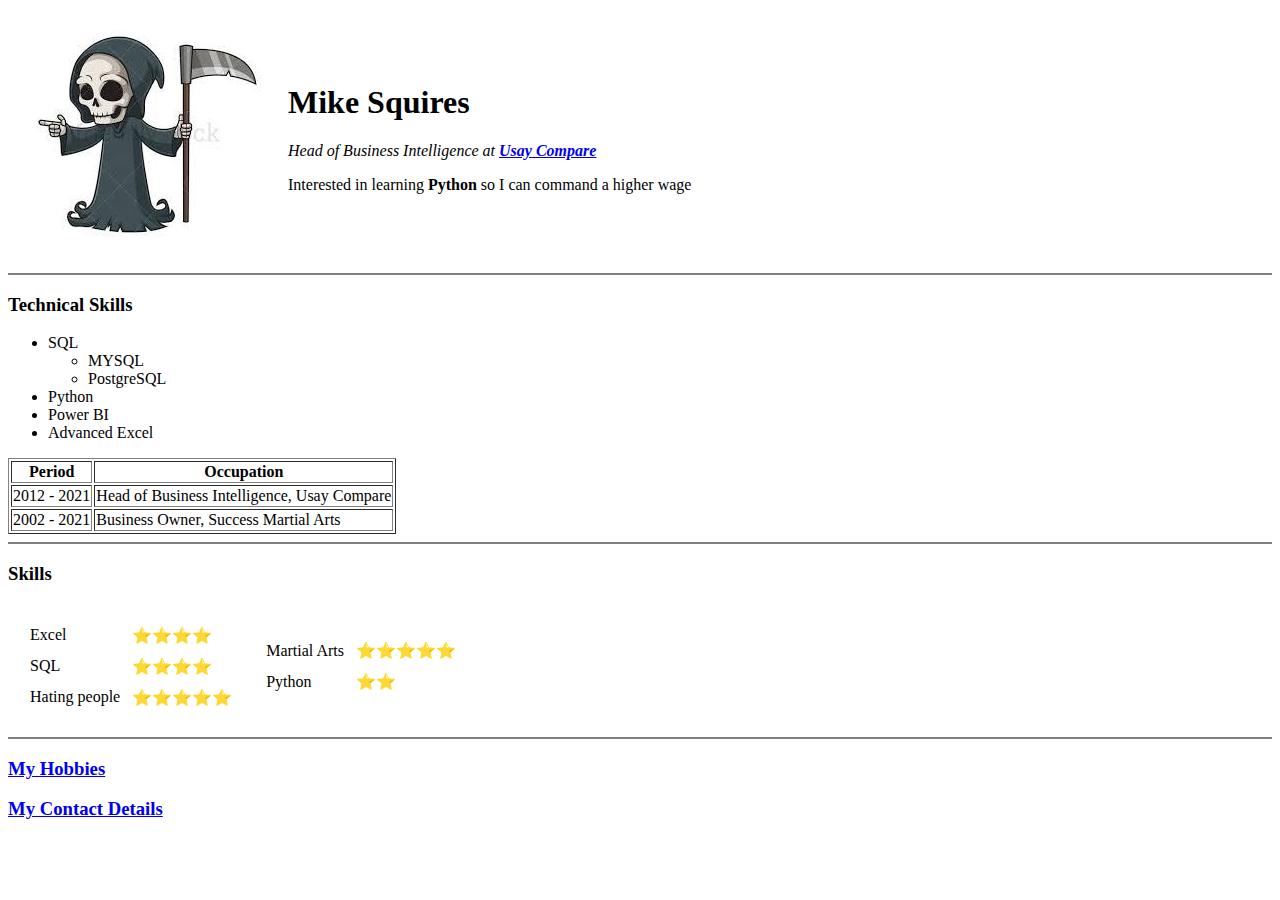
==== index.html @ 6a5ef8bc "Add initial cv website files" ====
<!DOCTYPE html>
<html lang="en">
<head>
    <meta charset="UTF-8">
    <title>Mike's Personal Site</title>
</head>
<body>
    <table cellspacing="20">
        <tr>
            <td><img src="death.JPG" alt="Death"></td>
            <td>
                <h1>Mike Squires</h1>
                <p><em>Head of Business Intelligence at <strong><a href="https://www.usaycompare.com">Usay Compare</a></strong></em></p>
                <p>Interested in learning <strong>Python</strong> so I can command a higher wage</p>
            </td>
        </tr>
    </table>
    <hr size="2" noshade>
    <h3>Technical Skills</h3>
    <ul>
        <li>SQL</li>
        <ul>
            <li>MYSQL</li>
            <li>PostgreSQL</li>
        </ul>
        <li>Python</li>
        <li>Power BI</li>
        <li>Advanced Excel</li>
    </ul>
    <table border="1">
        <thead>
            <tr>
                <th>Period</th>
                <th>Occupation</th>
            </tr>
        </thead>
        <tbody>
            <tr>
                <td>2012 - 2021</td>
                <td>Head of Business Intelligence, Usay Compare</td>
            </tr>
            <tr>
                <td>2002 - 2021</td>
                <td>Business Owner, Success Martial Arts</td>
            </tr>
        </tbody>
        <tfoot>

        </tfoot>
    </table>
    <hr size="2" noshade>
    <h3>Skills</h3>
    <table cellspacing="10">
        <tr>
            <td>
                <table cellspacing="10">
                    <tr>
                        <td>Excel</td>
                        <td>⭐⭐⭐⭐</td>
                    </tr>
                    <tr>
                        <td>SQL</td>
                        <td>⭐⭐⭐⭐</td>
                    </tr>
                    <tr>
                        <td>Hating people</td>
                        <td>⭐⭐⭐⭐⭐</td>
                    </tr>
                </table>
            </td>
            <td>
                <table cellspacing="10">
                    <tr>
                        <td>Martial Arts</td>
                        <td>⭐⭐⭐⭐⭐</td>
                    </tr>
                    <tr>
                        <td>Python</td>
                        <td>⭐⭐</td>
                    </tr>
                </table>
            </td>
        </tr>
    </table>

    <hr size="2" noshade>
    <h3><a href="hobbies.html">My Hobbies</a></h3>
    <h3><a href="contact.html">My Contact Details</a></h3>



</body>
</html>
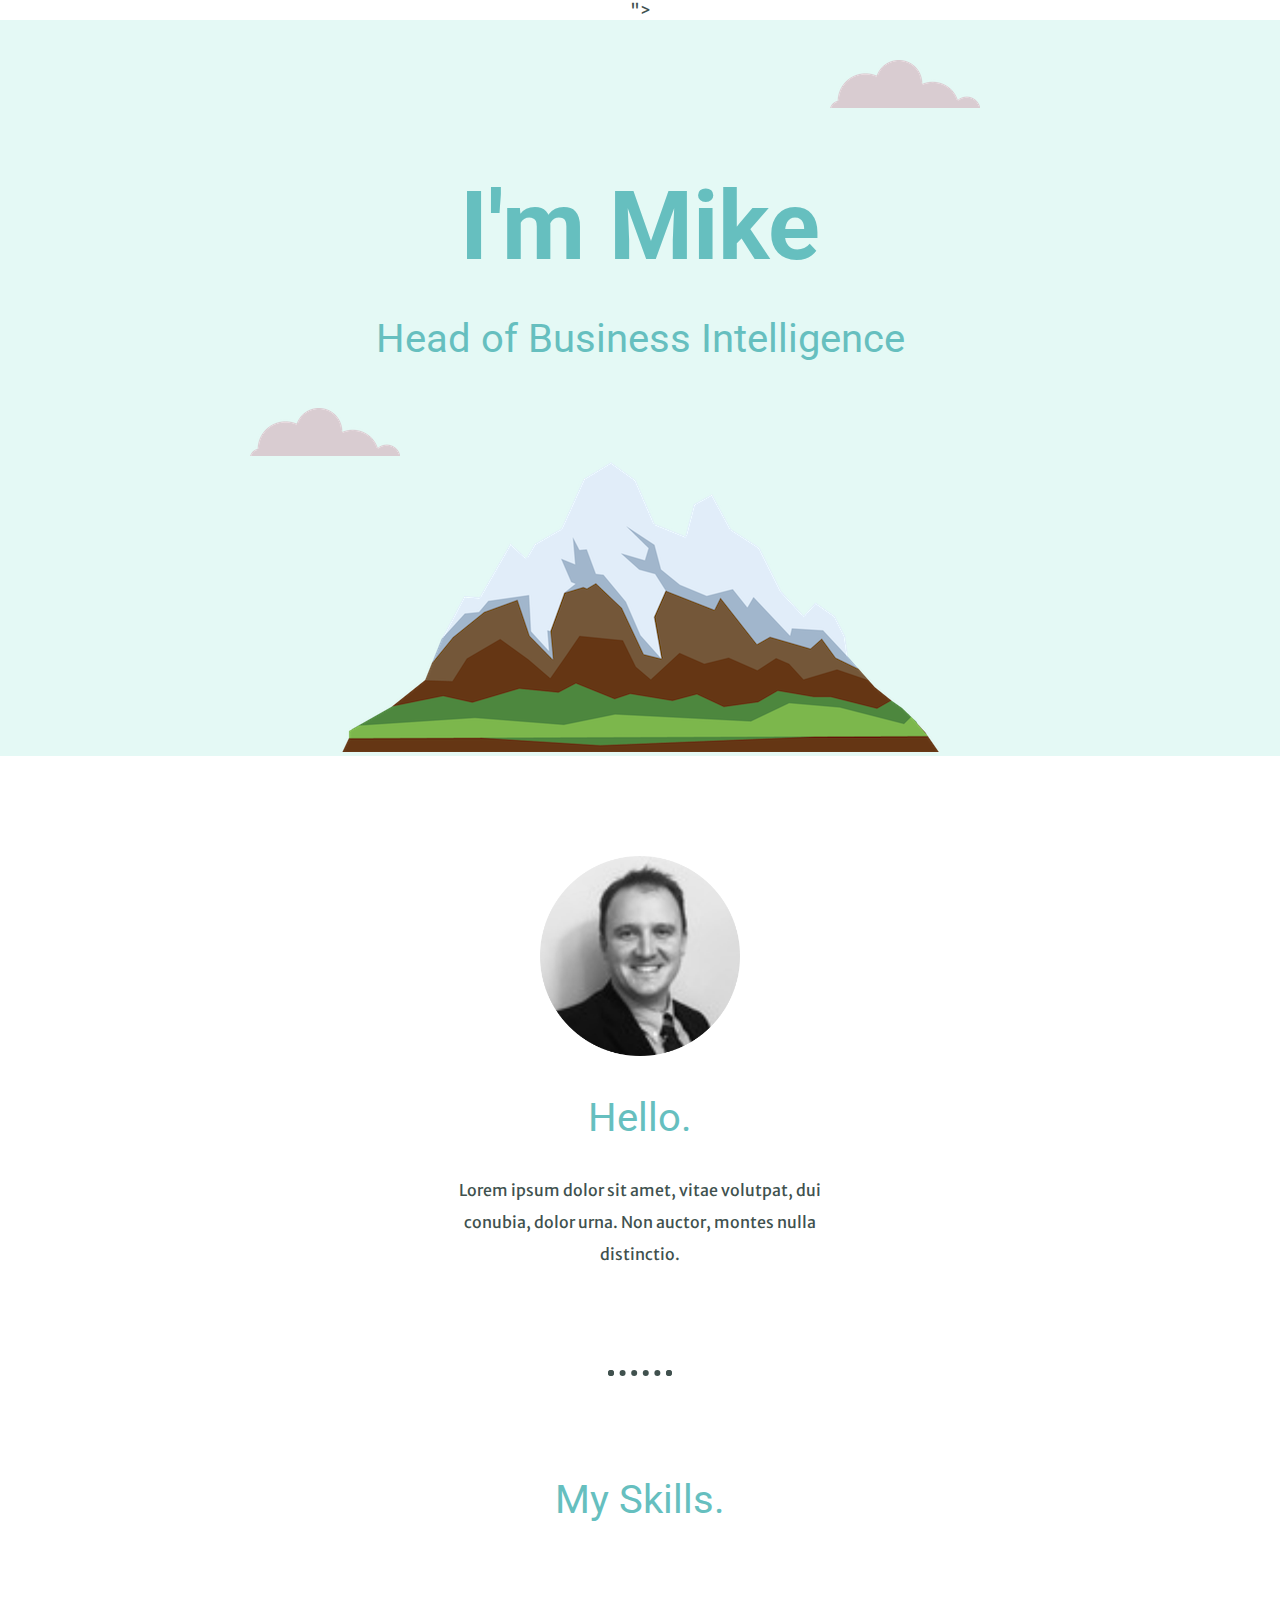
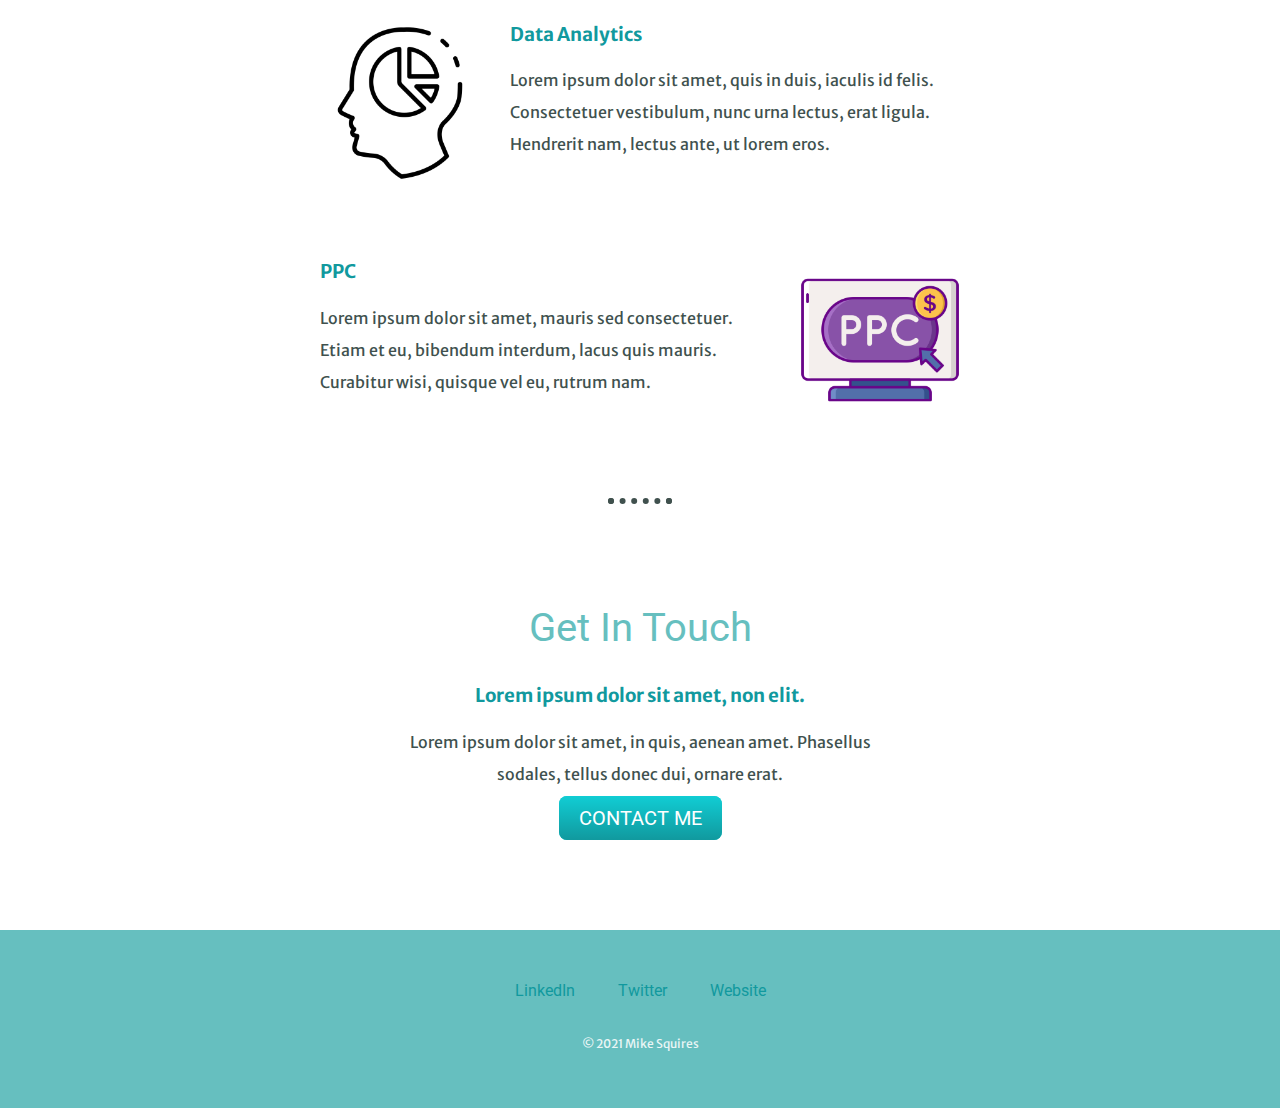
==== commit f582c558: "Add files via upload" ====
--- a/index.html
+++ b/index.html
@@ -2,91 +2,56 @@
 <html lang="en">
 <head>
     <meta charset="UTF-8">
-    <title>Mike's Personal Site</title>
+    <title>Mike Squires</title>
+    <link rel="stylesheet" href="css/styles.css">
+    <link rel="icon" href="favicon.ico">
+    <link href="https://fonts.googleapis.com/css2?family=Merriweather+Sans&family=Open+Sans&family=Roboto&display=swap" rel="stylesheet">">
 </head>
 <body>
-    <table cellspacing="20">
-        <tr>
-            <td><img src="death.JPG" alt="Death"></td>
-            <td>
-                <h1>Mike Squires</h1>
-                <p><em>Head of Business Intelligence at <strong><a href="https://www.usaycompare.com">Usay Compare</a></strong></em></p>
-                <p>Interested in learning <strong>Python</strong> so I can command a higher wage</p>
-            </td>
-        </tr>
-    </table>
-    <hr size="2" noshade>
-    <h3>Technical Skills</h3>
-    <ul>
-        <li>SQL</li>
-        <ul>
-            <li>MYSQL</li>
-            <li>PostgreSQL</li>
-        </ul>
-        <li>Python</li>
-        <li>Power BI</li>
-        <li>Advanced Excel</li>
-    </ul>
-    <table border="1">
-        <thead>
-            <tr>
-                <th>Period</th>
-                <th>Occupation</th>
-            </tr>
-        </thead>
-        <tbody>
-            <tr>
-                <td>2012 - 2021</td>
-                <td>Head of Business Intelligence, Usay Compare</td>
-            </tr>
-            <tr>
-                <td>2002 - 2021</td>
-                <td>Business Owner, Success Martial Arts</td>
-            </tr>
-        </tbody>
-        <tfoot>
+    <div class="top">
+        <img class="top-cloud" src="images/cloud.png" alt=""cloud-img>
+        <h1>I'm Mike</h1>
+        <h2>Head of Business Intelligence</h2>
+        <img class="bottom-cloud" src="images/cloud.png" alt=""cloud-img>
+        <img src="images/mountain.png" alt=""mountain-img>
+    </div>
 
-        </tfoot>
-    </table>
-    <hr size="2" noshade>
-    <h3>Skills</h3>
-    <table cellspacing="10">
-        <tr>
-            <td>
-                <table cellspacing="10">
-                    <tr>
-                        <td>Excel</td>
-                        <td>⭐⭐⭐⭐</td>
-                    </tr>
-                    <tr>
-                        <td>SQL</td>
-                        <td>⭐⭐⭐⭐</td>
-                    </tr>
-                    <tr>
-                        <td>Hating people</td>
-                        <td>⭐⭐⭐⭐⭐</td>
-                    </tr>
-                </table>
-            </td>
-            <td>
-                <table cellspacing="10">
-                    <tr>
-                        <td>Martial Arts</td>
-                        <td>⭐⭐⭐⭐⭐</td>
-                    </tr>
-                    <tr>
-                        <td>Python</td>
-                        <td>⭐⭐</td>
-                    </tr>
-                </table>
-            </td>
-        </tr>
-    </table>
+    <div class="middle-container">
+      <div class="profile">
+        <img src="images/profile-pic.png" alt="profile-pic" width="200px">
+        <h2>Hello.</h2>
+        <p class="intro">Lorem ipsum dolor sit amet, vitae volutpat, dui conubia, dolor urna. Non auctor, montes nulla distinctio.</p>
+      </div>
+      <hr>
+      <div class="skills" >
+        <h2>My Skills.</h2>
+        <div class="skill-row">
+          <img class="data-analysis" src="images/data-analysis.png" alt="data-analysis">
+          <h3>Data Analytics</h3>
+          <p class="skill-description-1">Lorem ipsum dolor sit amet, quis in duis, iaculis id felis. Consectetuer vestibulum, nunc urna lectus, erat ligula. Hendrerit nam, lectus ante, ut lorem eros.</p>
+        </div>
+        <div class="skill-row">
+          <img class="ppc" src="images/pay-per-click.png" alt="ppc">
+          <h3>PPC</h3>
+          <p class="skill-description-2">Lorem ipsum dolor sit amet, mauris sed consectetuer. Etiam et eu, bibendum interdum, lacus quis mauris. Curabitur wisi, quisque vel eu, rutrum nam.</p>
+        </div>
+      </div>
+      <hr>
+      <div class="contact-me">
+        <h2>Get In Touch</h2>
+        <h3>Lorem ipsum dolor sit amet, non elit.</h3>
+        <p>Lorem ipsum dolor sit amet, in quis, aenean amet. Phasellus sodales, tellus donec dui, ornare erat.</p>
+        <a class="btn" href="mailto:msquires@me.com">CONTACT ME</a>
+      </div>
+    </div>
 
-    <hr size="2" noshade>
-    <h3><a href="hobbies.html">My Hobbies</a></h3>
-    <h3><a href="contact.html">My Contact Details</a></h3>
 
+    <div class="bottom-container">
+      <a class="footer-link" href="https://www.linkedin.com/">LinkedIn</a>
+      <a class="footer-link" href="https://twitter.com/">Twitter</a>
+      <a class="footer-link" href="https://www.appbrewery.co/">Website</a>
+      <p class="copyright">© 2021 Mike Squires</p>
+    </div>
 
 
 </body>
--- a/css/styles.css
+++ b/css/styles.css
@@ -0,0 +1,140 @@
+body {
+    margin: 0;
+    text-align: center;
+    font-family: 'Merriweather Sans', sans-serif;
+    color: #40514E;
+}
+
+div {
+
+}
+
+h1 {
+    margin: 50px auto 0 auto;
+    font-family: 'Roboto', sans-serif;
+    font-size: 6rem;
+    color: #66BFBF;
+}
+
+h2 {
+    font-family: 'Roboto', sans-serif;
+    font-size: 2.5rem;
+    color: #66BFBF;
+    font-weight: normal;
+}
+
+h3 {
+    color: #11999E;
+}
+
+a {
+    color: #11999E;
+    font-family: 'Roboto', sans-serif;
+    margin: 10px 20px;
+    text-decoration: none;
+}
+
+a:hover {
+    color: #EAF6F6;
+}
+
+p {
+    line-height: 2;
+}
+
+hr {
+    border: dotted #40514E 6px;
+    border-bottom: none;
+    width: 4%;
+    margin: 100px auto;
+}
+
+.top-cloud {
+    position: absolute;
+    right: 300px;
+    top: 40px;
+
+}
+
+.bottom-cloud {
+    position: absolute;
+    left: 250px;
+    bottom: 300px;
+}
+
+.top {
+    background-color: #E4F9F5;
+    position: relative;
+    padding-top: 100px;
+    margin: 100px 100;
+}
+
+.middle-container {
+    margin: 100px 0;
+}
+
+.bottom-container {
+    background-color: #66BFBF;
+    padding: 50px 0 20px;
+}
+
+.intro {
+    width: 30%;
+    margin: auto;
+}
+
+.skill-row {
+    width: 50%;
+    margin: 100px auto;
+    text-align: left;
+}
+
+.data-analysis {
+    width: 25%;
+    float: left;
+    margin-right: 30px;
+}
+
+.ppc {
+    width: 25%;
+    float: right;
+    margin-left: 30px;
+}
+
+.contact-me {
+    width: 40%;
+    margin: auto;
+}
+
+.btn {
+  background: #11cdd4;
+  background-image: -webkit-linear-gradient(top, #11cdd4, #11999e);
+  background-image: -moz-linear-gradient(top, #11cdd4, #11999e);
+  background-image: -ms-linear-gradient(top, #11cdd4, #11999e);
+  background-image: -o-linear-gradient(top, #11cdd4, #11999e);
+  background-image: linear-gradient(to bottom, #11cdd4, #11999e);
+  -webkit-border-radius: 8;
+  -moz-border-radius: 8;
+  border-radius: 8px;
+  font-family: 'Roboto', sans-serif;
+  color: #ffffff;
+  font-size: 20px;
+  padding: 10px 20px 10px 20px;
+  text-decoration: none;
+}
+
+.btn:hover {
+  background: #30e3cb;
+  background-image: -webkit-linear-gradient(top, #30e3cb, #2bc4ad);
+  background-image: -moz-linear-gradient(top, #30e3cb, #2bc4ad);
+  background-image: -ms-linear-gradient(top, #30e3cb, #2bc4ad);
+  background-image: -o-linear-gradient(top, #30e3cb, #2bc4ad);
+  background-image: linear-gradient(to bottom, #30e3cb, #2bc4ad);
+  text-decoration: none;
+}
+
+.copyright {
+    color: #EAF6F6;
+    font-size: 0.75rem;
+    padding: 20px 0;
+}